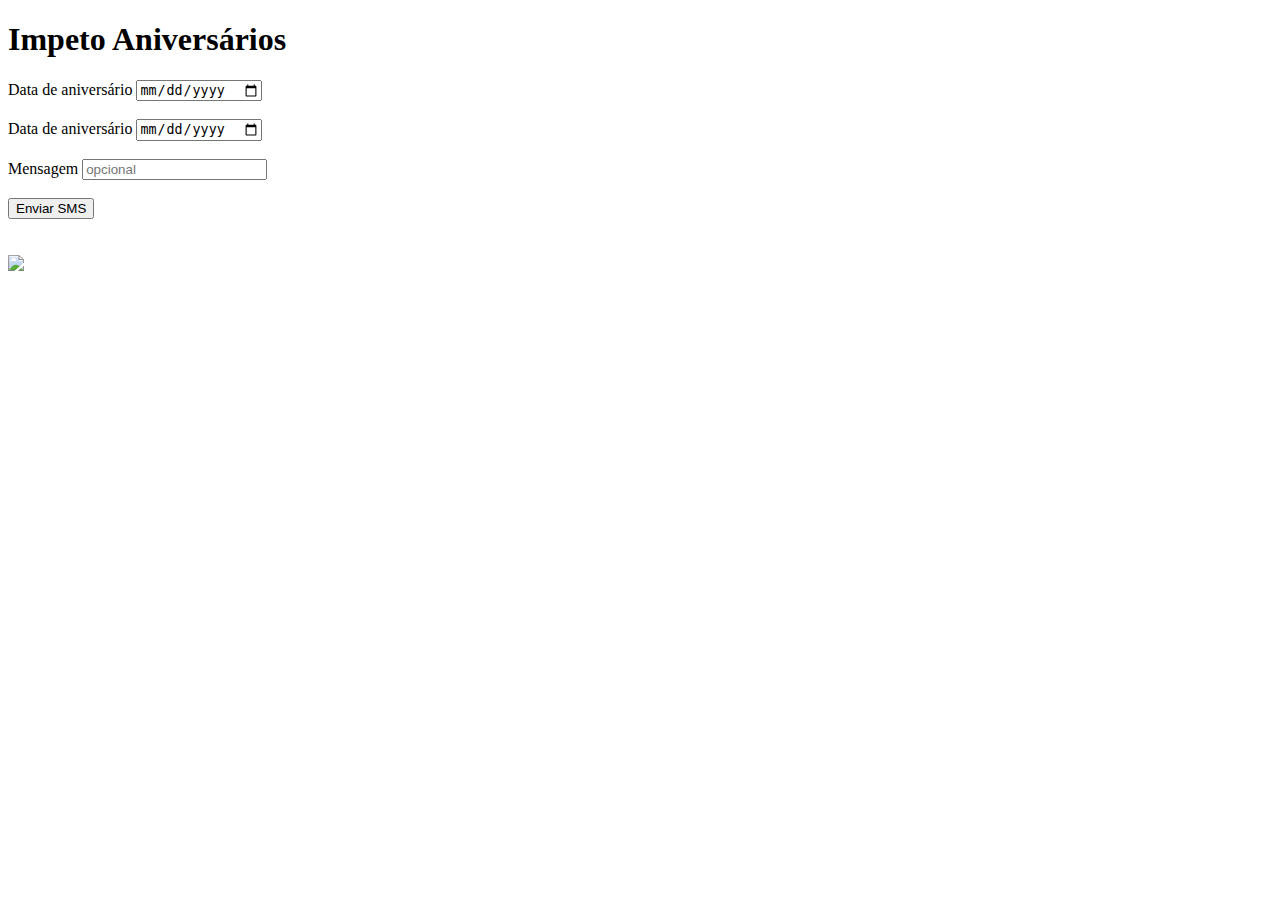
==== index.html @ 10d60ea1 "aaa" ====
<!DOCTYPE html>
<html lang="en">

<head>
    <meta charset="UTF-8">
    <meta http-equiv="X-UA-Compatible" content="IE=edge">
    <meta name="viewport" content="width=device-width, initial-scale=1.0">
    <link rel="stylesheet" href="./css/estilos.css" />
    <title>Impeto Parabens</title>
</head>

<body>
    <div class="container">

        <div class='preencher'>
            <form>
                <div class="nomeForm">
                    <h1>Impeto Aniversários</h1>
                </div>
                <div class="campos">
                    <label>Data de aniversário</label>
                    <input type="date" name="dataNascimento" > <br><br>
                     <label>Data de aniversário</label>
                    <input type="date" name="dataNascimento" > <br><br>
                    <label>Mensagem </label>
                    <input type="text" name="Mensagem" placeholder="opcional"> <br><br>
                    <button type="submit" class="enviar">Enviar SMS</button>
                </div>
            </form>
            <br><br>
        </div>

        <div class="imagem">
            <img src="./resources/undraw_birthday_cake_re_bsw5.svg">
        </div>

    </div>



    <script src="./js/script.js"></script>
</body>

</html>
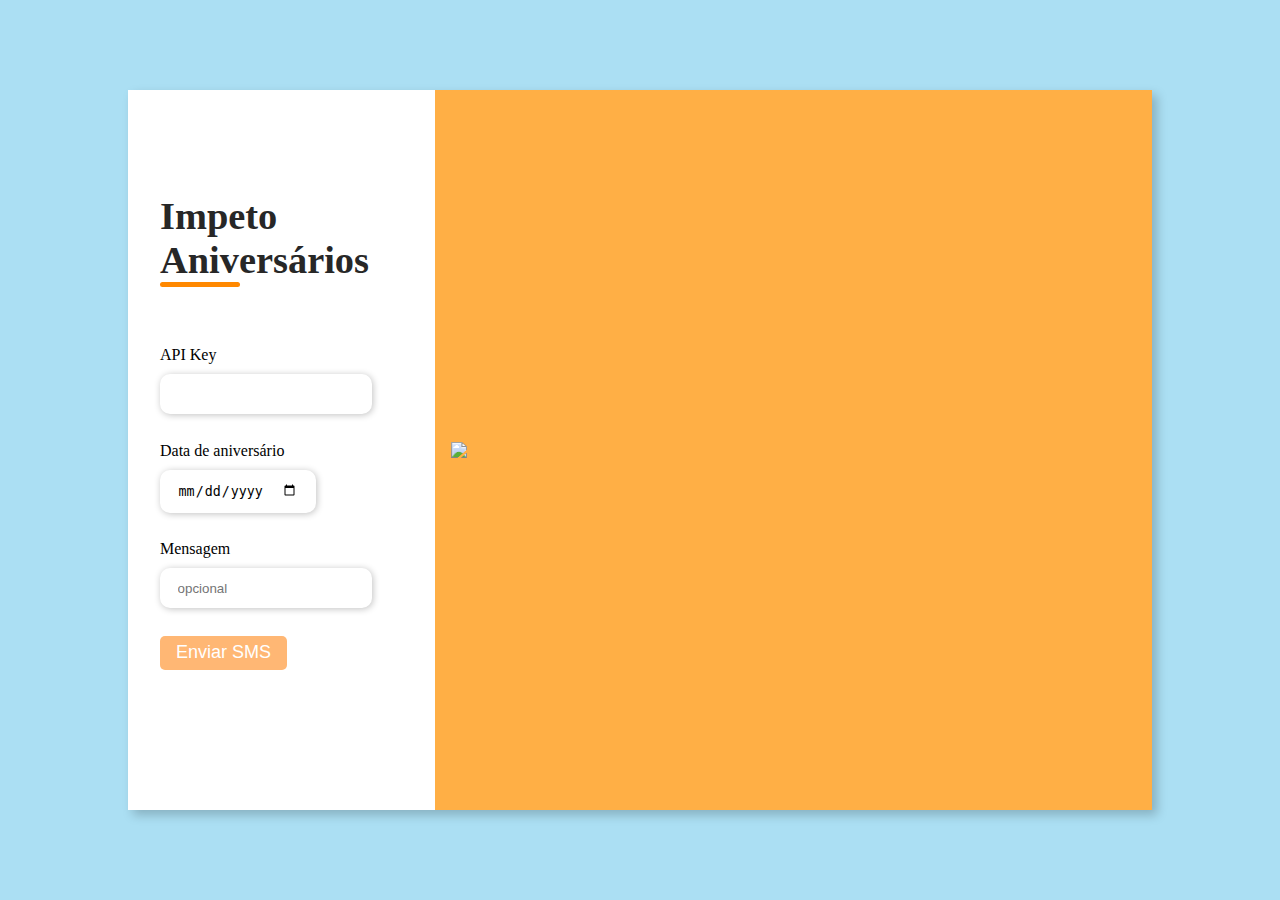
==== commit 3a739ed7: "testes" ====
--- a/index.html
+++ b/index.html
@@ -18,9 +18,9 @@
                     <h1>Impeto Aniversários</h1>
                 </div>
                 <div class="campos">
+                    <label>API Key</label>
+                    <input type="text" name="apeikey" > <br><br>
                     <label>Data de aniversário</label>
-                    <input type="date" name="dataNascimento" > <br><br>
-                     <label>Data de aniversário</label>
                     <input type="date" name="dataNascimento" > <br><br>
                     <label>Mensagem </label>
                     <input type="text" name="Mensagem" placeholder="opcional"> <br><br>
@@ -31,7 +31,7 @@
         </div>
 
         <div class="imagem">
-            <img src="./resources/undraw_birthday_cake_re_bsw5.svg">
+            <img src="./resources/undraw_birthday_cake_re_bsw5 (1).svg">
         </div>
 
     </div>
--- a/css/estilos.css
+++ b/css/estilos.css
@@ -0,0 +1,88 @@
+@import url('https://fonts.googleapis.com/css2?family=Roboto+Slab:wght@600;800&display=swap');
+* {
+    padding: 0;
+    margin: 0;
+    box-sizing: border-box;
+    font-family:'RobotoSlab' sans-serif;
+}
+body{
+    width: 100%;
+    height: 100vh;
+    display: flex;
+    align-items: center;
+    justify-content: center;
+    background-color:rgb(171, 223, 243) ;
+}
+
+.container{
+    width: 80%;
+    height: 80vh;
+    display: flex;
+    box-shadow: 5px 5px 10px rgba(0,0,0,.212);
+}
+.imagem{
+    width: 70%;
+    display: flex;
+    justify-content: center;
+    align-items: center;
+    background-color: #ffaf45;
+    padding: 1rem;
+}
+img{
+    width: 51rem;
+}
+.preencher{
+    width: 50%;
+    display: flex;
+    justify-content: center;
+    align-items: center;
+    background-color: rgb(255, 255, 255);
+    flex-direction: column;
+    padding: 2rem;
+}
+.nomeForm{
+    margin-bottom: 4rem;
+    display: flex;
+    justify-content: space-between;
+    color: rgb(39, 39, 39);
+    font-size: larger;
+}
+.nomeForm h1::after{
+
+    content: '';
+    display: block;
+    width: 5rem;
+    height: 0.3rem;
+    margin: 0 auto;
+    position: absolute;
+    border-radius: 10px;
+    background-color:  rgb(255, 136, 0); ;;
+}
+.enviar{
+    font-weight: 500;
+    border: none;
+    padding: 0.4rem 1rem;
+    border-radius: 5px;
+    cursor: pointer;
+    color: #fff;
+    font-size: large;
+    background-color: rgb(255, 183, 116); ;
+}
+.enviar:hover{
+
+    background-color: rgb(255, 146, 44); 
+}
+
+.campos input{
+    margin: 0.6rem 0 ;
+    padding: 0.8rem 1.1rem;
+    border: none;
+    border-radius: 10px;
+    box-shadow: 1px 1px 7px #0000003f;
+}
+.campos input:hover{
+    background-color: aliceblue;
+}
+.campos input:focus-visible{
+    outline: 2px solid rgb(255, 145, 0);
+}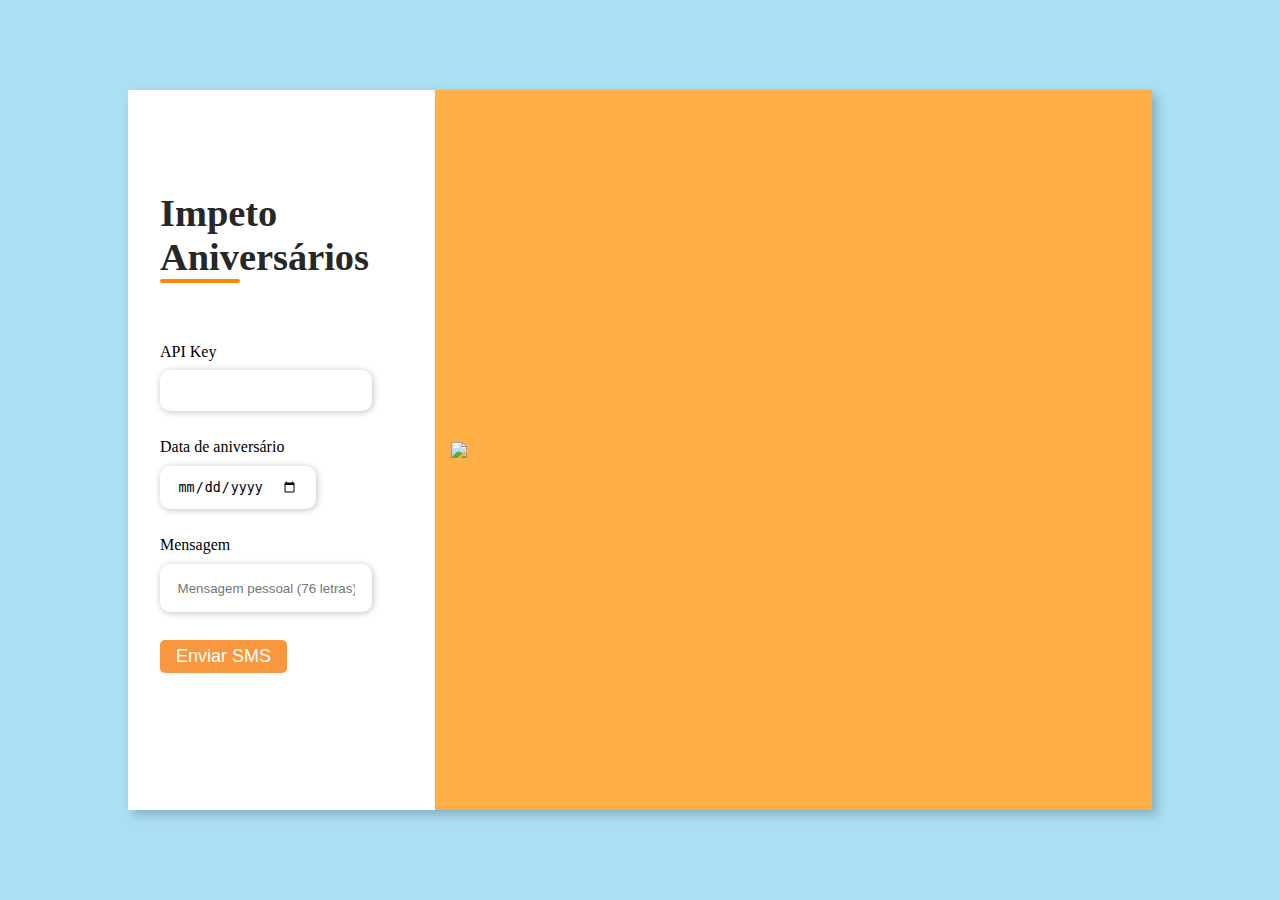
==== commit 76de71e1: "mudanca layout" ====
--- a/index.html
+++ b/index.html
@@ -23,7 +23,7 @@
                     <label>Data de aniversário</label>
                     <input type="date" name="dataNascimento" > <br><br>
                     <label>Mensagem </label>
-                    <input type="text" name="Mensagem" placeholder="opcional"> <br><br>
+                    <input type="text" name="Mensagem" class="mensagem" placeholder="Mensagem pessoal (76 letras)"> <br><br>
                     <button type="submit" class="enviar">Enviar SMS</button>
                 </div>
             </form>
--- a/css/estilos.css
+++ b/css/estilos.css
@@ -66,11 +66,11 @@
     cursor: pointer;
     color: #fff;
     font-size: large;
-    background-color: rgb(255, 183, 116); ;
+    background-color: rgb(248, 151, 61); ;
 }
 .enviar:hover{
 
-    background-color: rgb(255, 146, 44); 
+    background-color: rgb(255, 123, 36); 
 }
 
 .campos input{
@@ -85,4 +85,8 @@
 }
 .campos input:focus-visible{
     outline: 2px solid rgb(255, 145, 0);
+}
+
+.mensagem{
+    height: 3rem;
 }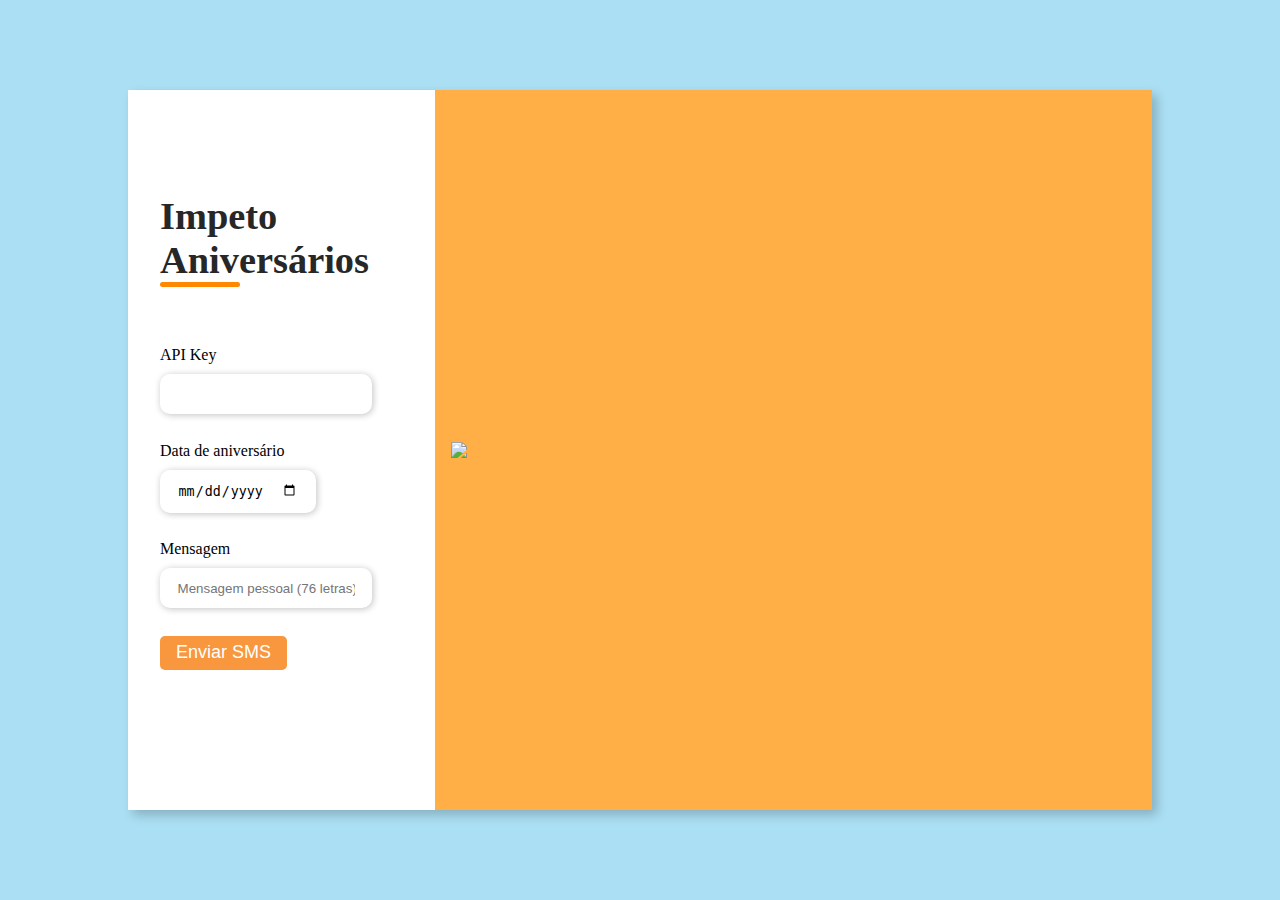
==== commit 033d97e3: "final" ====
--- a/index.html
+++ b/index.html
@@ -23,7 +23,7 @@
                     <label>Data de aniversário</label>
                     <input type="date" name="dataNascimento" > <br><br>
                     <label>Mensagem </label>
-                    <input type="text" name="Mensagem" class="mensagem" placeholder="Mensagem pessoal (76 letras)"> <br><br>
+                    <input type="text" name="Mensagem"  placeholder="Mensagem pessoal (76 letras)"> <br><br>
                     <button type="submit" class="enviar">Enviar SMS</button>
                 </div>
             </form>
--- a/css/estilos.css
+++ b/css/estilos.css
@@ -87,6 +87,3 @@
     outline: 2px solid rgb(255, 145, 0);
 }
 
-.mensagem{
-    height: 3rem;
-}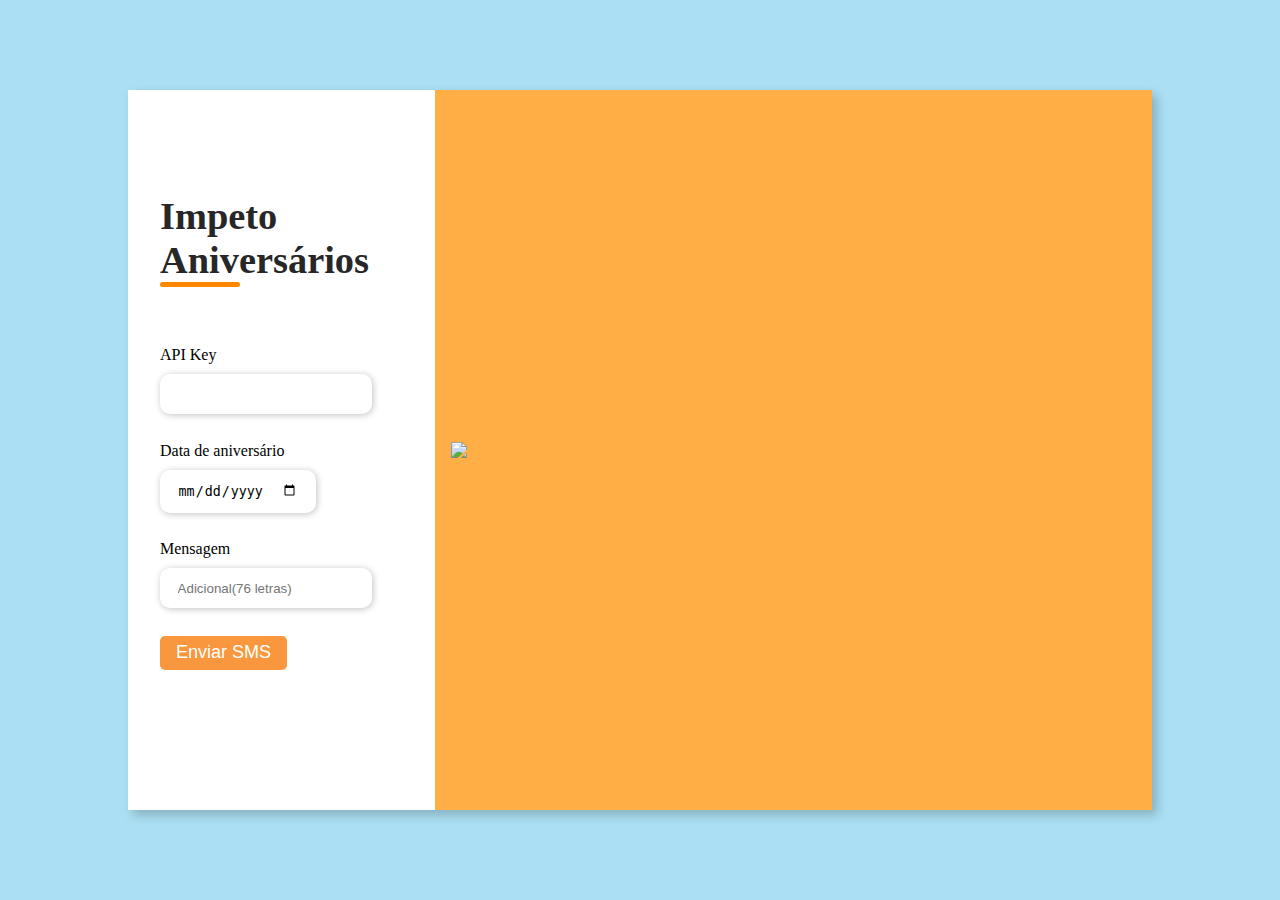
==== commit cd6a0782: "detalhes" ====
--- a/index.html
+++ b/index.html
@@ -23,7 +23,7 @@
                     <label>Data de aniversário</label>
                     <input type="date" name="dataNascimento" > <br><br>
                     <label>Mensagem </label>
-                    <input type="text" name="Mensagem"  placeholder="Mensagem pessoal (76 letras)"> <br><br>
+                    <input type="text" name="Mensagem"  placeholder="Adicional(76 letras)"> <br><br>
                     <button type="submit" class="enviar">Enviar SMS</button>
                 </div>
             </form>
--- a/css/estilos.css
+++ b/css/estilos.css
@@ -87,3 +87,29 @@
     outline: 2px solid rgb(255, 145, 0);
 }
 
+@media screen and (max-widt: 1320px) {
+    .imagem{
+        display:none;
+    }
+    .container{
+        width: 50%;
+    }
+    .preencher{
+        width: 100%;
+    }
+}
+@media screen and (max-width: 1064px){
+    .container{
+        width: 90%;
+        height: auto;
+    }
+    .campos{
+        flex-direction: column;
+        overflow-y: scroll;
+        flex-wrap: nowrap;
+        max-height: 10rem;
+        padding-right: 5rem;
+    }
+    
+}
+
